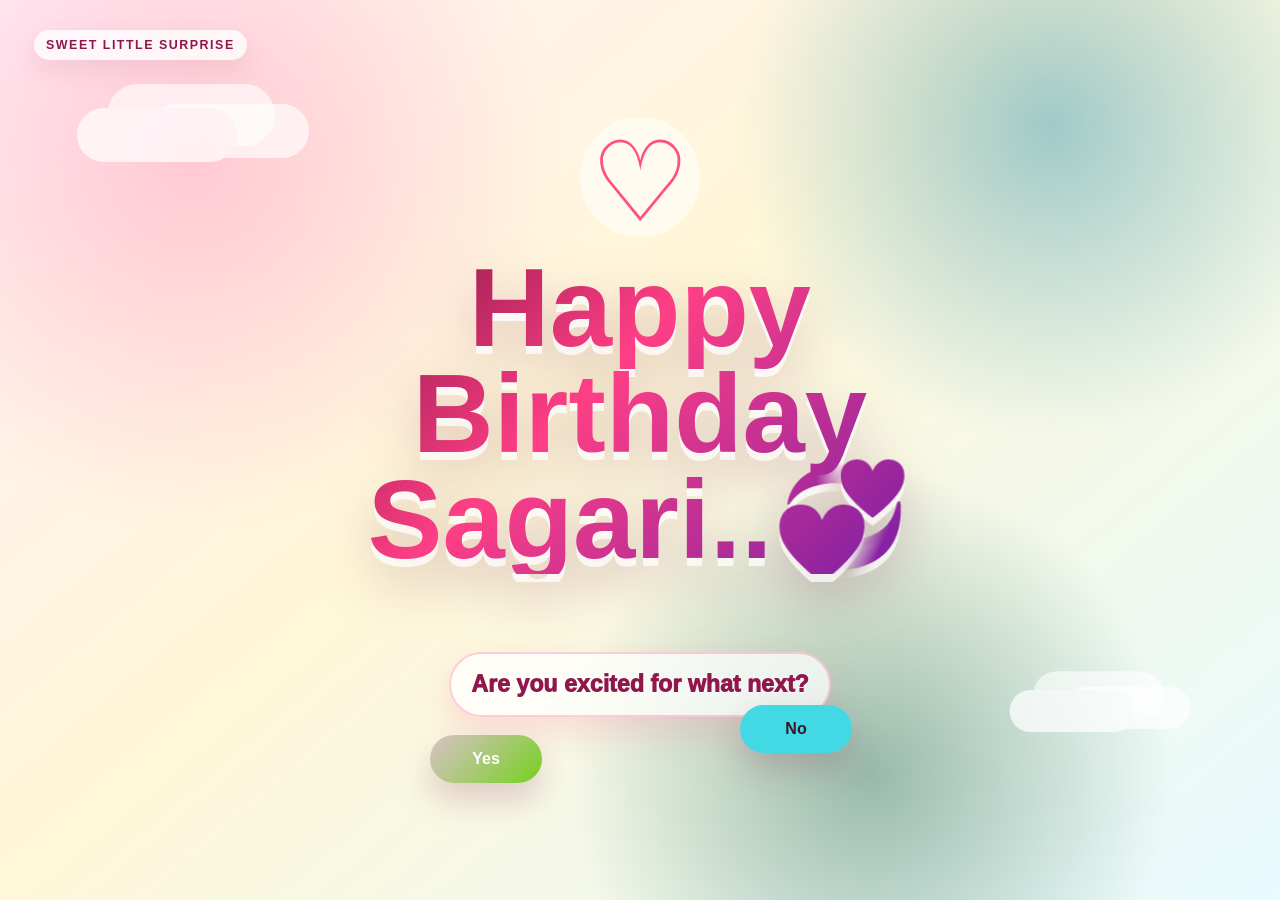
==== index.html @ 29963fd2 "Add files via upload" ====
<!doctype html>
<html lang="en">
  <head>
    <meta charset="utf-8">
    <meta name="viewport" content="width=device-width, initial-scale=1">
    <meta name="theme-color" content="#fff1f7">
    <title>Happy Birthday Sagari</title>
    <link rel="stylesheet" href="styles.css">
  </head>
  <body>
    <canvas id="partyCanvas" class="party-canvas" aria-hidden="true"></canvas>

    <audio
      id="musicSource"
      class="music-source"
      preload="auto"
      loop
      aria-hidden="true"
    >
      <source src="assets/vachindamma.mp3" type="audio/mpeg">
      <source src="assets/birthday-reference.mp4" type="audio/mp4">
    </audio>

    <div class="cinema-vignette" aria-hidden="true"></div>
     

    <main class="book" aria-label="Birthday surprise for Sagari">
      <section class="page page-one is-active" data-page="0">
        <div class="cute-cloud cloud-one"></div>
        <div class="cute-cloud cloud-two"></div>
        <div class="hero-heart" aria-hidden="true">♡</div>
        <p class="eyebrow">sweet little surprise</p>
        <h1>Happy Birthday Sagari..💞</h1>
        <p class="lead excited-line">Are you excited for what next?</p>
        <div class="choice-row">
          <button id="yesButton" class="primary-button" type="button">Yes</button>
          <button id="noButton" class="runaway-button" type="button">No</button>
        </div>
      </section>

      <section class="page page-balloons" data-page="1">
        <p class="eyebrow">page 2</p>
        <h2>Pop all balloons</h2>
        <p class="lead">Each balloon has a birthday wish inside.</p>
        <div id="balloonBoard" class="balloon-board" aria-label="Pop all balloons"></div>
        <p id="balloonProgress" class="progress-text">0 / 6 wishes opened</p>
      </section>

      <section class="page page-candle" data-page="2">
        <p class="eyebrow">page 3</p>
        <h2>Blow the candle</h2>
        <p class="lead"></p>
        <div class="cake" aria-label="Birthday cake with candle">
          <div class="candle">
            <span id="flame" class="flame"></span>
          </div>
          <div class="cake-layer cake-top"></div>
          <div class="cake-layer cake-middle"></div>
          <div class="cake-layer cake-bottom"></div>
          <div class="plate"></div>
        </div>
        <div class="meter" aria-hidden="true"><span id="blowMeter"></span></div>
        <p id="candleStatus" class="status-text">Tap start, then blow softly near the mic.</p>
        <button id="micButton" class="primary-button" type="button">Start Mic</button>
      </section>

      <section class="page page-bouquet" data-page="3">
        <p class="eyebrow">page 4</p>
        <h2>Your rose bouquet</h2>
        <div class="bouquet-wrap" aria-label="Rose bouquet">
          <div class="roses">
            <span><i></i><b></b></span><span><i></i><b></b></span><span><i></i><b></b></span><span><i></i><b></b></span><span><i></i><b></b></span><span><i></i><b></b></span><span><i></i><b></b></span>
          </div>
          <div class="leaves" aria-hidden="true">
            <span></span><span></span><span></span><span></span>
          </div>
          <div class="stems"></div>
          <div class="bouquet-paper"></div>
          <div class="ribbon"></div>
          <div class="name-plate">HAPPY BIRTH DAY Sagari 💞</div>
        </div>
        <button class="primary-button next-button" type="button">Next</button>
      </section>

      <section class="page page-envelope" data-page="4">
        <p class="eyebrow">page 5</p>
        <h2>A message from Didi and Jiju</h2>
        <div id="envelope" class="envelope" role="button" tabindex="0" aria-label="Tap the envelope">
          <div class="envelope-flap"></div>
          <div class="envelope-front"></div>
        </div>
        <p class="tap-note">Tap the envelope</p>
      </section>

      <section class="page page-letter" data-page="5">
        <p class="eyebrow">page 6</p>
        <div class="message-paper">
          <h2 id="letterTitle" data-text="Dear Sagari 💞"></h2>
          <p data-type-text>
            You are very special to us 🪄. May your birthday bring a heart full of smiles,
            sweet surprises, and blessings that stay with you all year 🎁.
          </p>
          <p data-type-text>
            May you keep shining, keep laughing, and receive every beautiful thing
            your heart is wishing for.
          </p>
          <p class="signature" data-type-text data-text="With love,
Didi and Jiju">With love 💞, Didi and Jiju</p>
        </div>
        <button class="primary-button next-button" type="button">Next</button>
      </section>

      <section class="page page-stars" data-page="6">
        <p class="eyebrow">page 7</p>
        <h2>Stars for Sagari </h2>
        <p class="lead">Every star carries one blessing for your new year 😃.</p>
        <div class="star-field" aria-hidden="true">
          <span></span><span></span><span></span><span></span><span></span>
        </div>
        <button class="primary-button next-button" type="button">Next</button>
      </section>

      <section class="page page-final" data-page="7">
        <p class="eyebrow">page 8</p>
        <h2>One last surprise</h2>
        <div class="gift-box" aria-hidden="true">
          <div class="gift-lid"></div>
          <div class="gift-body"></div>
        </div>
        <button class="primary-button next-button" type="button">Open</button>
      </section>

      <section class="page page-nine" data-page="8">
        <p class="eyebrow">page 9</p>
        <h2>Happy Birthday Sagari</h2>
        <p class="final-message">
          May your life be filled with love, laughter, good health, success, and all the happiness you deserve.
        </p>
        <button id="restartButton" class="primary-button" type="button">Replay</button>
      </section>
    </main>

    <button id="soundToggle" class="sound-toggle" type="button" aria-label="Toggle music">Music</button>

    <script src="script.js"></script>
  </body>
</html>
---- styles.css ----
:root {
  color-scheme: light;
  --text: #4b1435;
  --deep: #38142c;
  --title: #2c0c25;
  --pink: #ff78a8;
  --rose: #ff4f86;
  --cream: #fff8dc;
  --mint: #91f1d4;
  --sky: #9ee7ff;
  --gold: #ffd166;
  --card: rgba(255, 255, 255, 0.68);
  font-family: "Segoe UI", Arial, Helvetica, sans-serif;
  background: #fff1f7;
}

* {
  box-sizing: border-box;
}

html,
body {
  min-height: 100%;
  margin: 0;
}

body {
  min-height: 100vh;
  overflow: hidden;
  color: var(--text);
  background:
    radial-gradient(circle at 15% 18%, rgba(255, 120, 168, 0.34), transparent 28%),
    radial-gradient(circle at 82% 14%, rgba(12, 127, 165, 0.38), transparent 24%),
    radial-gradient(circle at 68% 86%, rgba(6, 83, 60, 0.38), transparent 26%),
    linear-gradient(140deg, #fff1f7 0%, #fff7d8 44%, #e8fbff 100%);
}

body.is-cinematic {
  background:
    radial-gradient(circle at 50% 20%, rgba(255, 255, 255, 0.72), transparent 12%),
    radial-gradient(circle at 18% 18%, rgba(255, 73, 128, 0.44), transparent 30%),
    radial-gradient(circle at 82% 16%, rgba(29, 2, 80, 0.42), transparent 28%),
    radial-gradient(circle at 50% 92%, rgba(255, 209, 102, 0.36), transparent 30%),
    linear-gradient(145deg, #150714 0%, #451c47 48%, #081a36 100%);
}

body.is-cinematic h1,
body.is-cinematic h2 {
  filter: drop-shadow(0 6px 0 rgba(255, 255, 255, 0.72)) drop-shadow(0 0 26px rgba(255, 154, 194, 0.46));
}

body.is-cinematic .lead,
body.is-cinematic .final-message {
  color: #fff8fc;
  text-shadow: 0 2px 10px rgba(47, 8, 37, 0.72);
}

button {
  font: inherit;
}

.party-canvas {
  position: fixed;
  inset: 0;
  z-index: 2;
  width: 100%;
  height: 100%;
  pointer-events: none;
}

.cinema-vignette {
  position: fixed;
  inset: 0;
  z-index: 1;
  pointer-events: none;
  background:
    linear-gradient(180deg, rgba(0, 0, 0, 0.34), transparent 18%, transparent 78%, rgba(0, 0, 0, 0.36)),
    radial-gradient(circle at 50% 42%, transparent 0 44%, rgba(28, 4, 22, 0.22) 74%, rgba(0, 0, 0, 0.46) 100%);
  opacity: 0;
  transition: opacity 700ms ease;
}

body.is-cinematic .cinema-vignette {
  opacity: 1;
}

.music-source {
  position: fixed;
  width: 1px;
  height: 1px;
  opacity: 0;
  pointer-events: none;
}

.book {
  position: relative;
  z-index: 3;
  min-height: 100vh;
}

.page {
  position: fixed;
  inset: 0;
  display: grid;
  place-items: center;
  align-content: center;
  gap: 18px;
  padding: clamp(20px, 4vw, 54px);
  text-align: center;
  opacity: 0;
  visibility: hidden;
  transform: translateY(24px) scale(0.96);
  transition: opacity 720ms ease, transform 720ms ease, visibility 720ms ease, filter 720ms ease;
  filter: blur(8px);
}

.page.is-active {
  opacity: 1;
  visibility: visible;
  transform: translateY(0) scale(1);
  filter: blur(0);
}

body.is-cinematic .page.is-active h1,
body.is-cinematic .page.is-active h2 {
  animation: titleReveal 850ms ease both;
}

.eyebrow {
  position: absolute;
  top: clamp(16px, 3vw, 30px);
  left: clamp(16px, 3vw, 34px);
  margin: 0;
  padding: 8px 12px;
  border-radius: 999px;
  color: #8f174b;
  background: rgba(255, 255, 255, 0.78);
  font-size: 0.78rem;
  font-weight: 900;
  letter-spacing: 0.12em;
  text-transform: uppercase;
  box-shadow: 0 10px 24px rgba(126, 45, 81, 0.1);
}

body.is-cinematic .eyebrow {
  color: #fff7da;
  background: rgba(69, 16, 54, 0.7);
  box-shadow: 0 12px 28px rgba(0, 0, 0, 0.24);
}

h1,
h2,
h3,
p {
  margin-top: 0;
}

h1,
h2 {
  margin-bottom: 0;
  color: var(--title);
  letter-spacing: 0;
  line-height: 0.95;
}

h1 {
  max-width: 20ch;
  font-size: clamp(3rem, 11vw, 7rem);
  background: linear-gradient(135deg, #7a123f 0%, #ff3f85 42%, #6f1ca8 100%);
  background-clip: text;
  color: transparent;
  -webkit-background-clip: text;
  -webkit-text-fill-color: transparent;
  filter: drop-shadow(0 8px 0 rgba(255, 255, 255, 0.74)) drop-shadow(0 18px 26px rgba(126, 45, 81, 0.26));
}

.page-one h1 {
  margin-bottom: 60px;
  max-width: 10ch;
}

h2 {
  max-width: 20ch;
  font-size: clamp(2.8rem, 9vw, 6.4rem);
  text-shadow: 0 5px 0 rgba(255, 255, 255, 0.65), 0 18px 30px rgba(126, 45, 81, 0.18);
}

.lead {
  max-width: 620px;
  margin-bottom: 0;
  color: #5b173f;
  font-size: clamp(1.05rem, 2.4vw, 1.45rem);
  font-weight: 750;
  line-height: 1.45;
  text-shadow: 0 1px 0 rgba(255, 255, 255, 0.7);
}

.excited-line {
  display: inline-block;
  padding: 14px 20px;
  border: 2px solid rgba(255, 79, 134, 0.28);
  border-radius: 999px;
  color: #8f174b;
  background: rgba(255, 255, 255, 0.72);
  box-shadow: 0 14px 34px rgba(255, 79, 134, 0.18);
  font-weight: 1000;
}

.primary-button,
.runaway-button,
.sound-toggle {
  min-height: 48px;
  border: 0;
  border-radius: 999px;
  font-weight: 900;
  cursor: pointer;
  box-shadow: 0 16px 32px rgba(126, 45, 81, 0.22);
}

.primary-button {
  min-width: 112px;
  padding: 0 28px;
  color: #ffffff;
  background: linear-gradient(135deg, #dac1c9, #75d11e);
}

.choice-row {
  position: relative;
  display: flex;
  justify-content: flex-start;
  gap: 18px;
  width: min(100%, 420px);
  min-height: 48px;
}

.runaway-button {
  position: fixed;
  z-index: 6;
  left: calc(50% + 100px);
  top: calc(50% + 255px);
  min-width: 112px;
  padding: 0 26px;
  color: var(--deep);
  background: #42d9e4;
}

.hero-heart {
  width: 120px;
  height: 120px;
  display: grid;
  place-items: center;
  color: #ff4f86;
  font-size: 7rem;
  border-radius: 50%;
  background: rgba(255, 255, 255, 0.54);
  animation: pulse 1.7s ease-in-out infinite;
}

.cute-cloud {
  position: fixed;
  width: 160px;
  height: 54px;
  border-radius: 999px;
  background: rgba(255, 255, 255, 0.72);
  box-shadow: 34px -20px 0 4px rgba(255, 255, 255, 0.62), 72px -4px 0 rgba(255, 255, 255, 0.66);
}

.cloud-one {
  left: 6vw;
  top: 12vh;
}

.cloud-two {
  right: 10vw;
  bottom: 18vh;
  transform: scale(0.78);
}

.balloon-board {
  display: grid;
  grid-template-columns: repeat(3, minmax(92px, 132px));
  gap: 22px;
  justify-content: center;
  width: min(100%, 520px);
}

.wish-balloon {
  position: relative;
  min-height: 168px;
  border: 0;
  background: transparent;
  cursor: pointer;
}

.wish-balloon::before {
  content: "";
  position: absolute;
  left: 50%;
  top: 4px;
  width: 88px;
  height: 110px;
  border-radius: 50% 50% 46% 46%;
  background: var(--balloon-color);
  box-shadow: inset -16px -18px 0 rgba(0, 0, 0, 0.08), 0 16px 28px rgba(126, 45, 81, 0.16);
  transform: translateX(-50%);
}

.wish-balloon::after {
  content: "";
  position: absolute;
  left: 50%;
  top: 110px;
  width: 1px;
  height: 56px;
  background: rgba(91, 36, 64, 0.35);
}

.wish-balloon span {
  position: absolute;
  inset: 28px 12px auto;
  z-index: 1;
  color: #ffffff;
  font-size: 0.82rem;
  font-weight: 900;
  line-height: 1.2;
  opacity: 0;
}

.wish-balloon.is-popped::before,
.wish-balloon.is-popped::after {
  opacity: 0;
  transform: translateX(-50%) scale(1.3);
  transition: opacity 220ms ease, transform 220ms ease;
}

.wish-balloon.is-popped span {
  inset: 20px 4px auto;
  padding: 10px;
  border-radius: 8px;
  color: #4b1435;
  background: rgba(255, 255, 255, 0.84);
  opacity: 1;
  box-shadow: 0 12px 22px rgba(126, 45, 81, 0.14);
}

.progress-text,
.status-text,
.tap-note {
  margin: 0;
  padding: 10px 14px;
  border-radius: 999px;
  color: #4b1435;
  background: rgba(255, 255, 255, 0.68);
  font-weight: 800;
  box-shadow: 0 10px 24px rgba(126, 45, 81, 0.12);
}

.cake {
  margin-top: 50px;
  display: grid;
  justify-items: center;
  filter: drop-shadow(0 24px 28px rgba(126, 45, 81, 0.22));
}

.candle {
  width: 22px;
  height: 78px;
  border-radius: 12px 12px 5px 5px;
  background: repeating-linear-gradient(135deg, #ffffff 0 10px, #ff7bad 10px 20px);
}

.flame {
  display: block;
  width: 32px;
  height: 44px;
  margin: -40px 0 0 -5px;
  border-radius: 52% 48% 48% 52%;
  background: radial-gradient(circle at 50% 68%, #fff7a3 0 22%, #ffb02e 45%, #ff4f5f 72%);
  transform-origin: 50% 100%;
  animation: flame 620ms ease-in-out infinite alternate;
}

.flame.is-out {
  opacity: 0;
  transform: scale(0.1);
  transition: opacity 400ms ease, transform 400ms ease;
}

.cake-layer {
  position: relative;
  height: 72px;
  border-radius: 24px;
}

.cake-top {
  width: min(54vw, 260px);
  margin-top: -4px;
  background: linear-gradient(#fff3c1 0 38%, #ff82b0 39%);
}

.cake-middle {
  width: min(62vw, 330px);
  margin-top: -8px;
  background: linear-gradient(#9ff2df 0 38%, #73c7ff 39%);
}

.cake-bottom {
  width: min(72vw, 410px);
  margin-top: -8px;
  background: linear-gradient(#ffd166 0 38%, #ff9472 39%);
}

.plate {
  width: min(80vw, 470px);
  height: 26px;
  margin-top: -3px;
  border-radius: 50%;
  background: rgba(255, 255, 255, 0.8);
}

.meter {
  width: min(82vw, 420px);
  height: 14px;
  overflow: hidden;
  border-radius: 999px;
  background: rgba(255, 255, 255, 0.64);
}

.meter span {
  display: block;
  width: 0%;
  height: 100%;
  border-radius: inherit;
  background: linear-gradient(90deg, #91f1d4, #ff78a8);
  transition: width 120ms ease;
}

.bouquet-wrap {
  position: relative;
  display: grid;
  justify-items: center;
  width: min(92vw, 500px);
  min-height: 500px;
}

.roses {
  position: relative;
  z-index: 4;
  width: 360px;
  height: 220px;
}

.roses span {
  position: absolute;
  width: 94px;
  height: 94px;
  overflow: hidden;
  border-radius: 50%;
  background:
    radial-gradient(circle at 48% 46%, #ffe0e7 0 7%, #bb174b 8% 15%, transparent 16%),
    conic-gradient(from 8deg, #6f0b2d 0 8%, #c71f55 8% 17%, #ff99b5 17% 24%, #94103a 24% 35%, #f75f8e 35% 46%, #ffe1e8 46% 52%, #a11142 52% 64%, #e23c73 64% 77%, #7c0d34 77% 88%, #ff7da4 88% 100%);
  box-shadow:
    inset -18px -20px 22px rgba(70, 5, 28, 0.34),
    inset 12px 9px 14px rgba(255, 255, 255, 0.32),
    0 18px 30px rgba(126, 45, 81, 0.22);
}

.roses span::before,
.roses span::after,
.roses span i,
.roses span b {
  content: "";
  position: absolute;
  display: block;
  font-style: normal;
  pointer-events: none;
  border-radius: 50%;
}

.roses span::before {
  inset: 9px 18px 24px 14px;
  border-radius: 62% 38% 62% 38%;
  background: linear-gradient(135deg, #ffb3c6, #b61248 58%, #6d092d);
  transform: rotate(-28deg);
  box-shadow: inset 7px 6px 10px rgba(255, 255, 255, 0.3);
}

.roses span::after {
  inset: 20px 10px 11px 24px;
  border-radius: 38% 62% 38% 62%;
  background: linear-gradient(135deg, #7b0a31, #e63a70 55%, #ffd3df);
  transform: rotate(22deg);
  box-shadow: inset -8px -8px 12px rgba(72, 5, 28, 0.26);
}

.roses span i {
  inset: 25px;
  background: radial-gradient(circle, #ffe1e8 0 15%, #db245e 16% 48%, #7b0a31 49%);
  transform: rotate(18deg);
}

.roses span b {
  inset: 34px 31px 30px 35px;
  background: #a91142;
  box-shadow: 0 0 0 7px rgba(255, 184, 202, 0.35);
}

/* Real-rose shape variations keep the bouquet from looking copy-pasted. */
.roses span:nth-child(2),
.roses span:nth-child(5) {
  transform: rotate(-13deg) scale(1.06);
}

.roses span:nth-child(3),
.roses span:nth-child(7) {
  transform: rotate(12deg) scale(0.96);
}

.roses span:nth-child(4) {
  transform: rotate(6deg) scale(1.12);
}

.roses span:nth-child(6) {
  transform: rotate(-8deg) scale(0.98);
}

.roses span:nth-child(1) { left: 26px; top: 80px; }
.roses span:nth-child(2) { left: 84px; top: 28px; }
.roses span:nth-child(3) { left: 148px; top: 76px; }
.roses span:nth-child(4) { left: 212px; top: 24px; }
.roses span:nth-child(5) { left: 258px; top: 92px; }
.roses span:nth-child(6) { left: 104px; top: 126px; }
.roses span:nth-child(7) { left: 206px; top: 140px; }

.leaves {
  position: relative;
  z-index: 3;
  width: 360px;
  height: 70px;
  margin-top: -72px;
}

.leaves span {
  position: absolute;
  width: 94px;
  height: 42px;
  border-radius: 100% 0 100% 0;
  background: linear-gradient(135deg, #55b96e, #1f7a49);
  box-shadow: inset 8px 6px 12px rgba(255, 255, 255, 0.2);
}

.leaves span:nth-child(1) { left: 34px; top: 12px; transform: rotate(-28deg); }
.leaves span:nth-child(2) { left: 104px; top: 24px; transform: rotate(18deg); }
.leaves span:nth-child(3) { right: 78px; top: 8px; transform: rotate(42deg); }
.leaves span:nth-child(4) { right: 22px; top: 26px; transform: rotate(-18deg); }

.stems {
  position: relative;
  z-index: 2;
  width: 230px;
  height: 190px;
  margin-top: -48px;
  clip-path: polygon(10% 0, 90% 0, 58% 100%, 42% 100%);
  background: repeating-linear-gradient(92deg, #2f9d57 0 10px, #1f7a49 10px 16px, #73c282 16px 20px);
}

.bouquet-paper {
  position: relative;
  z-index: 3;
  width: 330px;
  height: 240px;
  margin-top: -180px;
  clip-path: polygon(6% 10%, 50% 46%, 94% 10%, 70% 100%, 30% 100%);
  background:
    linear-gradient(135deg, rgba(255, 255, 255, 0.62), rgba(255, 210, 226, 0.92)),
    repeating-linear-gradient(45deg, transparent 0 18px, rgba(255, 255, 255, 0.42) 18px 28px);
  border: 1px solid rgba(255, 255, 255, 0.7);
  filter: drop-shadow(0 18px 26px rgba(126, 45, 81, 0.18));
}

.ribbon {
  position: relative;
  z-index: 5;
  width: 130px;
  height: 44px;
  margin-top: -92px;
  border-radius: 999px;
  background: #bf386d;
  box-shadow: 0 12px 20px rgba(126, 45, 81, 0.2);
}

.ribbon::before,
.ribbon::after {
  content: "";
  position: absolute;
  top: 7px;
  width: 50px;
  height: 32px;
  background: #ff78a8;
  clip-path: polygon(0 0, 100% 50%, 0 100%);
}

.ribbon::before {
  left: -38px;
  transform: rotate(180deg);
}

.ribbon::after {
  right: -38px;
}

.name-plate {
  position: relative;
  z-index: 6;
  min-width: min(92vw, 420px);
  margin-top: 18px;
  padding: 16px 20px;
  border-radius: 8px;
  color: #fffdf7;
  background: linear-gradient(135deg, #93184c, #ff4f86 46%, #ff9c62);
  font-size: clamp(1rem, 3vw, 1.4rem);
  font-weight: 1000;
  text-shadow: 0 2px 8px rgba(72, 5, 31, 0.4);
  box-shadow: 0 18px 34px rgba(126, 45, 81, 0.28);
}

.envelope {
  position: relative;
  width: min(88vw, 440px);
  height: 300px;
  cursor: pointer;
  perspective: 900px;
}

.envelope-front,
.envelope-flap {
  position: absolute;
  inset: auto 0 0;
  height: 190px;
  border-radius: 12px;
  background: #ff8bb6;
  box-shadow: 0 24px 48px rgba(126, 45, 81, 0.22);
}

.envelope-flap {
  z-index: 3;
  top: 108px;
  height: 150px;
  clip-path: polygon(0 0, 50% 78%, 100% 0);
  transform-origin: 50% 0;
  transition: transform 600ms ease;
}

.envelope-front {
  z-index: 4;
  clip-path: polygon(0 0, 50% 52%, 100% 0, 100% 100%, 0 100%);
}

.envelope.is-open .envelope-flap {
  transform: rotateX(168deg);
}

.message-paper {
  width: min(92vw, 720px);
  padding: clamp(28px, 5vw, 54px);
  border-radius: 8px;
  color: #3b102c;
  background:
    linear-gradient(rgba(255, 253, 242, 0.94), rgba(255, 253, 242, 0.94)),
    repeating-linear-gradient(0deg, transparent 0 35px, rgba(191, 56, 109, 0.12) 36px 37px);
  box-shadow: 0 28px 70px rgba(126, 45, 81, 0.22);
  text-align: left;
}

.message-paper h2 {
  max-width: none;
  margin-bottom: 20px;
  font-size: clamp(2.6rem, 8vw, 5.2rem);
  text-align: center;
  color: #7a123f;
  text-shadow: 0 4px 0 rgba(255, 211, 223, 0.65);
}

.message-paper p {
  margin-bottom: 14px;
  font-size: clamp(1rem, 2.2vw, 1.25rem);
  line-height: 1.65;
  color: #4b1435;
  font-weight: 650;
  white-space: pre-line;
}

.message-paper h2::after,
.message-paper p.is-typing::after {
  content: "|";
  display: inline-block;
  margin-left: 3px;
  color: #bf386d;
  animation: caret 720ms steps(1) infinite;
}

.signature {
  color: #a11853;
  font-weight: 900;
  text-align: right;
}

.star-field {
  position: relative;
  width: min(90vw, 520px);
  height: 250px;
}

.star-field span {
  position: absolute;
  width: 58px;
  height: 58px;
  background: var(--gold);
  clip-path: polygon(50% 0, 62% 35%, 98% 35%, 69% 57%, 80% 94%, 50% 72%, 20% 94%, 31% 57%, 2% 35%, 38% 35%);
  animation: twinkle 1.8s ease-in-out infinite;
}

.star-field span:nth-child(1) { left: 6%; top: 42%; }
.star-field span:nth-child(2) { left: 24%; top: 12%; animation-delay: 0.2s; }
.star-field span:nth-child(3) { left: 48%; top: 54%; animation-delay: 0.4s; }
.star-field span:nth-child(4) { left: 68%; top: 18%; animation-delay: 0.6s; }
.star-field span:nth-child(5) { left: 84%; top: 58%; animation-delay: 0.8s; }

.gift-box {
  position: relative;
  width: 240px;
  height: 230px;
}

.gift-lid {
  position: absolute;
  left: 22px;
  top: 22px;
  width: 196px;
  height: 58px;
  border-radius: 8px;
  background: linear-gradient(90deg, #ff4f86 0 42%, #fff7d8 43% 57%, #ff4f86 58%);
  animation: lid 1.6s ease-in-out infinite;
}

.gift-body {
  position: absolute;
  left: 38px;
  top: 78px;
  width: 164px;
  height: 148px;
  border-radius: 8px;
  background: linear-gradient(90deg, #73c7ff 0 42%, #fff7d8 43% 57%, #73c7ff 58%);
}

.final-message {
  margin-top: 50px;
  max-width: 720px;
  padding: clamp(18px, 3vw, 28px);
  border-radius: 12px;
  color: #4b1435;
  background: rgba(255, 255, 255, 0.68);
  font-size: clamp(1.2rem, 2.8vw, 1.7rem);
  font-weight: 750;
  line-height: 1.5;
  box-shadow: 0 18px 42px rgba(126, 45, 81, 0.16);
}

.sound-toggle {
  position: fixed;
  right: 18px;
  bottom: 18px;
  z-index: 8;
  min-width: 86px;
  padding: 0 18px;
  color: #ffffff;
  background: var(--deep);
  opacity: 0;
  transform: translateY(12px);
  transition: opacity 300ms ease, transform 300ms ease;
}

.sound-toggle.is-visible {
  opacity: 1;
  transform: translateY(0);
}

.sound-toggle.is-muted {
  color: var(--deep);
  background: #ffffff;
}

@keyframes pulse {
  50% {
    transform: scale(1.08);
  }
}

@keyframes flame {
  from {
    transform: rotate(-5deg) scaleY(0.94);
  }

  to {
    transform: rotate(6deg) scaleY(1.08);
  }
}

@keyframes twinkle {
  50% {
    transform: scale(1.22) rotate(10deg);
    filter: drop-shadow(0 0 20px rgba(255, 209, 102, 0.8));
  }
}

@keyframes lid {
  50% {
    transform: translateY(-16px) rotate(-4deg);
  }
}

@keyframes titleReveal {
  from {
    opacity: 0;
    transform: translateY(18px) scale(0.96);
    text-shadow: 0 0 30px rgba(255, 255, 255, 0.7);
  }

  to {
    opacity: 1;
    transform: translateY(0) scale(1);
  }
}

@keyframes caret {
  50% {
    opacity: 0;
  }
}

@media (max-width: 720px) {
  body {
    overflow: hidden;
  }

  .page {
    padding: 20px 16px 80px;
  }

  .choice-row {
    width: 100%;
  }

  .runaway-button {
    left: calc(50% + 16px);
    top: calc(50% + 172px);
  }

  .balloon-board {
    grid-template-columns: repeat(2, minmax(102px, 132px));
    gap: 12px;
  }

  .wish-balloon {
    min-height: 142px;
  }

  .envelope {
    height: 330px;
  }

  .roses {
    width: 320px;
    transform: scale(0.88);
  }

  .bouquet-wrap {
    min-height: 460px;
  }
}
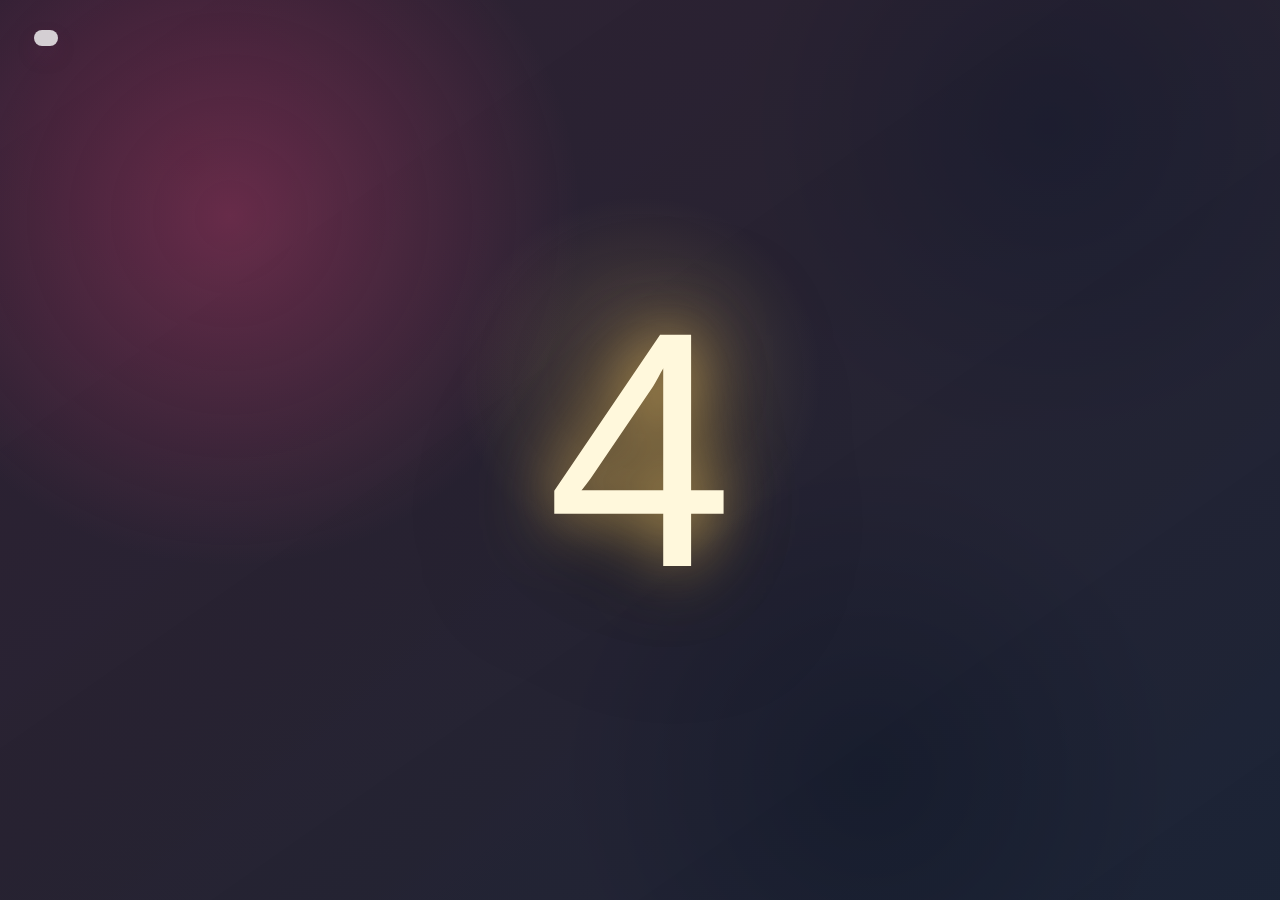
==== commit c7ad7e07: "Add files via upload" ====
--- a/index.html
+++ b/index.html
@@ -17,20 +17,44 @@
       loop
       aria-hidden="true"
     >
-      <source src="assets/vachindamma.mp3" type="audio/mpeg">
+      <source src="vachindamma.mp3" type="audio/mpeg">
       <source src="assets/birthday-reference.mp4" type="audio/mp4">
     </audio>
+
+    <audio
+      id="fireworkAudio"
+      class="music-source"
+      src="fireworks.mpeg"
+      preload="auto"
+      aria-hidden="true"
+    ></audio>
+
+    <audio
+      id="countBeepAudio"
+      class="music-source"
+      src="count-beep.wav"
+      preload="auto"
+      aria-hidden="true"
+    ></audio>
 
     <div class="cinema-vignette" aria-hidden="true"></div>
      
 
     <main class="book" aria-label="Birthday surprise for Sagari">
-      <section class="page page-one is-active" data-page="0">
+      <section class="page page-countdown is-active" data-page="0">
+        <p class="eyebrow"></p>
+        <div class="countdown-shell" aria-live="polite">
+          <button id="countdownStart" class="countdown-start" type="button" aria-label="Start countdown">
+            <span id="countdownNumber" class="countdown-number">4</span>
+          </button>
+        </div>
+      </section>
+
+      <section class="page page-one" data-page="1">
         <div class="cute-cloud cloud-one"></div>
         <div class="cute-cloud cloud-two"></div>
-        <div class="hero-heart" aria-hidden="true">♡</div>
-        <p class="eyebrow">sweet little surprise</p>
-        <h1>Happy Birthday Sagari..💞</h1>
+        <div class="hero-heart" aria-hidden="true">🥰</div>
+        <p class="eyebrow"></p>
         <p class="lead excited-line">Are you excited for what next?</p>
         <div class="choice-row">
           <button id="yesButton" class="primary-button" type="button">Yes</button>
@@ -38,16 +62,16 @@
         </div>
       </section>
 
-      <section class="page page-balloons" data-page="1">
-        <p class="eyebrow">page 2</p>
-        <h2>Pop all balloons</h2>
-        <p class="lead">Each balloon has a birthday wish inside.</p>
+      <section class="page page-balloons" data-page="2">
+        <p class="eyebrow"></p>
+        <h2>Pop all EggsS</h2>
+        <p class="lead">Each Egg has a birthday wish inside.</p>
         <div id="balloonBoard" class="balloon-board" aria-label="Pop all balloons"></div>
         <p id="balloonProgress" class="progress-text">0 / 6 wishes opened</p>
       </section>
 
-      <section class="page page-candle" data-page="2">
-        <p class="eyebrow">page 3</p>
+      <section class="page page-candle" data-page="3">
+        <p class="eyebrow"></p>
         <h2>Blow the candle</h2>
         <p class="lead"></p>
         <div class="cake" aria-label="Birthday cake with candle">
@@ -64,8 +88,8 @@
         <button id="micButton" class="primary-button" type="button">Start Mic</button>
       </section>
 
-      <section class="page page-bouquet" data-page="3">
-        <p class="eyebrow">page 4</p>
+      <section class="page page-bouquet" data-page="4">
+        <p class="eyebrow"></p>
         <h2>Your rose bouquet</h2>
         <div class="bouquet-wrap" aria-label="Rose bouquet">
           <div class="roses">
@@ -82,9 +106,9 @@
         <button class="primary-button next-button" type="button">Next</button>
       </section>
 
-      <section class="page page-envelope" data-page="4">
-        <p class="eyebrow">page 5</p>
-        <h2>A message from Didi and Jiju</h2>
+      <section class="page page-envelope" data-page="5">
+        <p class="eyebrow"></p>
+        <h2>A message from Didi and Jiju 💞</h2>
         <div id="envelope" class="envelope" role="button" tabindex="0" aria-label="Tap the envelope">
           <div class="envelope-flap"></div>
           <div class="envelope-front"></div>
@@ -92,36 +116,43 @@
         <p class="tap-note">Tap the envelope</p>
       </section>
 
-      <section class="page page-letter" data-page="5">
-        <p class="eyebrow">page 6</p>
-        <div class="message-paper">
+      <section class="page page-letter" data-page="6">
+        <p class="eyebrow"></p>
+        <div class="message-paper floral-letter">
+          <div class="flower-corner corner-top" aria-hidden="true">
+            <span></span><span></span><span></span>
+          </div>
+          <div class="flower-corner corner-bottom" aria-hidden="true">
+            <span></span><span></span><span></span>
+          </div>
+          <div class="letter-content">
           <h2 id="letterTitle" data-text="Dear Sagari 💞"></h2>
           <p data-type-text>
-            You are very special to us 🪄. May your birthday bring a heart full of smiles,
-            sweet surprises, and blessings that stay with you all year 🎁.
+            You are very special to us 🪄 May your birthday bring a heart full of smiles,
+            sweet surprises, and blessings that stay with you all year🎁.
           </p>
           <p data-type-text>
-            May you keep shining, keep laughing, and receive every beautiful thing
-            your heart is wishing for.
+            May you keep shining, keep laughing, and receive every beautiful thing your heart is wishing for.
           </p>
           <p class="signature" data-type-text data-text="With love,
-Didi and Jiju">With love 💞, Didi and Jiju</p>
+Didi and Jiju 💝">With love 💝, Didi and Jiju</p>
+          </div>
         </div>
         <button class="primary-button next-button" type="button">Next</button>
       </section>
 
-      <section class="page page-stars" data-page="6">
-        <p class="eyebrow">page 7</p>
+      <section class="page page-stars" data-page="7">
+        <p class="eyebrow"></p>
         <h2>Stars for Sagari </h2>
-        <p class="lead">Every star carries one blessing for your new year 😃.</p>
+        <p class="lead">Every star carries one blessing for your new year 💝</p>
         <div class="star-field" aria-hidden="true">
           <span></span><span></span><span></span><span></span><span></span>
         </div>
         <button class="primary-button next-button" type="button">Next</button>
       </section>
 
-      <section class="page page-final" data-page="7">
-        <p class="eyebrow">page 8</p>
+      <section class="page page-final" data-page="8">
+        <p class="eyebrow"></p>
         <h2>One last surprise</h2>
         <div class="gift-box" aria-hidden="true">
           <div class="gift-lid"></div>
@@ -130,13 +161,12 @@
         <button class="primary-button next-button" type="button">Open</button>
       </section>
 
-      <section class="page page-nine" data-page="8">
-        <p class="eyebrow">page 9</p>
-        <h2>Happy Birthday Sagari</h2>
+      <section class="page page-nine" data-page="9">
+        <p class="eyebrow"></p>
+        <h2>Happy Birthday Sagari 💞</h2>
         <p class="final-message">
-          May your life be filled with love, laughter, good health, success, and all the happiness you deserve.
+          May your life be filled with love, laughter, good health, success, and all the happiness you deserve 💝.
         </p>
-        <button id="restartButton" class="primary-button" type="button">Replay</button>
       </section>
     </main>
 
--- a/styles.css
+++ b/styles.css
@@ -107,6 +107,8 @@
   gap: 18px;
   padding: clamp(20px, 4vw, 54px);
   text-align: center;
+  overflow-y: auto;
+  min-height: 100dvh;
   opacity: 0;
   visibility: hidden;
   transform: translateY(24px) scale(0.96);
@@ -119,6 +121,51 @@
   visibility: visible;
   transform: translateY(0) scale(1);
   filter: blur(0);
+}
+
+.page-countdown {
+  color: #fff8fc;
+  background:
+    radial-gradient(circle at 50% 42%, rgba(255, 209, 102, 0.18), transparent 22%),
+    radial-gradient(circle at 18% 24%, rgba(255, 79, 134, 0.28), transparent 28%),
+    linear-gradient(145deg, rgba(19, 4, 25, 0.88), rgba(5, 12, 32, 0.9));
+  cursor: pointer;
+}
+
+.countdown-shell {
+  display: grid;
+  place-items: center;
+  gap: 14px;
+  width: min(92vw, 720px);
+  min-height: 70vh;
+}
+
+.countdown-number {
+  display: block;
+  max-width: none;
+  min-width: min(70vw, 430px);
+  font-size: clamp(9rem, 34vw, 21rem);
+  line-height: 0.8;
+  color: #fff8dc;
+  background: none;
+  -webkit-text-fill-color: currentColor;
+  filter: drop-shadow(0 0 34px rgba(255, 209, 102, 0.84)) drop-shadow(0 22px 55px rgba(0, 0, 0, 0.62));
+  animation: countdownPulse 900ms ease infinite;
+}
+
+.countdown-number.is-ticking {
+  animation: countdownHit 280ms ease, countdownPulse 900ms ease infinite;
+}
+
+.countdown-start {
+  display: grid;
+  place-items: center;
+  min-width: min(70vw, 430px);
+  min-height: min(70vw, 430px);
+  border: 0;
+  color: inherit;
+  background: transparent;
+  cursor: pointer;
 }
 
 body.is-cinematic .page.is-active h1,
@@ -179,6 +226,32 @@
   max-width: 10ch;
 }
 
+.page-birthday-reveal {
+  background:
+    radial-gradient(circle at 50% 45%, rgba(255, 255, 255, 0.76), transparent 22%),
+    radial-gradient(circle at 24% 24%, rgba(255, 79, 134, 0.34), transparent 30%),
+    radial-gradient(circle at 80% 18%, rgba(255, 209, 102, 0.32), transparent 24%),
+    linear-gradient(145deg, rgba(255, 241, 247, 0.94), rgba(232, 251, 255, 0.92));
+}
+
+.birthday-reveal-card {
+  display: grid;
+  place-items: center;
+  gap: 18px;
+}
+
+.eyebrow-soft {
+  margin: 0;
+  padding: 9px 14px;
+  border-radius: 999px;
+  color: #8f174b;
+  background: rgba(255, 255, 255, 0.68);
+  font-size: 0.86rem;
+  font-weight: 1000;
+  letter-spacing: 0.12em;
+  text-transform: uppercase;
+}
+
 h2 {
   max-width: 20ch;
   font-size: clamp(2.8rem, 9vw, 6.4rem);
@@ -245,8 +318,8 @@
 }
 
 .hero-heart {
-  width: 120px;
-  height: 120px;
+  width: 140px;
+  height: 150px;
   display: grid;
   place-items: center;
   color: #ff4f86;
@@ -661,6 +734,7 @@
 }
 
 .message-paper {
+  position: relative;
   width: min(92vw, 720px);
   padding: clamp(28px, 5vw, 54px);
   border-radius: 8px;
@@ -670,6 +744,122 @@
     repeating-linear-gradient(0deg, transparent 0 35px, rgba(191, 56, 109, 0.12) 36px 37px);
   box-shadow: 0 28px 70px rgba(126, 45, 81, 0.22);
   text-align: left;
+}
+
+.floral-letter {
+  width: min(92vw, 760px);
+  min-height: min(78vh, 680px);
+  padding: clamp(30px, 5vw, 48px);
+  overflow: hidden;
+  background:
+    linear-gradient(rgba(255, 253, 246, 0.96), rgba(255, 253, 246, 0.96)),
+    radial-gradient(circle at 12% 86%, rgba(126, 165, 74, 0.16), transparent 20%),
+    radial-gradient(circle at 88% 12%, rgba(126, 165, 74, 0.18), transparent 24%);
+}
+
+.letter-content {
+  position: relative;
+  z-index: 2;
+  min-height: min(62vh, 520px);
+  padding: clamp(30px, 5vw, 54px);
+  border: 2px solid rgba(47, 111, 45, 0.24);
+  border-radius: 10px;
+  background: rgba(255, 253, 246, 0.78);
+  box-shadow: inset 0 0 0 8px rgba(255, 255, 255, 0.36), 0 14px 34px rgba(73, 34, 50, 0.08);
+}
+
+.flower-corner {
+  position: absolute;
+  z-index: 3;
+  width: 190px;
+  height: 170px;
+  pointer-events: none;
+  opacity: 0.85;
+}
+
+.corner-top {
+  right: 1%;
+  top: 0;
+  transform: rotate(8deg);
+}
+
+.corner-bottom {
+  left: 1%;
+  bottom: 0;
+  transform: rotate(188deg);
+}
+
+.flower-corner::before,
+.flower-corner::after {
+  content: "";
+  position: absolute;
+  background: #2f6f2d;
+  transform-origin: left center;
+}
+
+.flower-corner::before {
+  left: 18px;
+  top: 76px;
+  width: 150px;
+  height: 4px;
+  transform: rotate(-22deg);
+  box-shadow: 38px -22px 0 -1px #2f6f2d, 72px -40px 0 -1px #2f6f2d;
+}
+
+.flower-corner::after {
+  right: 36px;
+  top: 36px;
+  width: 4px;
+  height: 124px;
+  transform: rotate(14deg);
+  box-shadow: -18px 22px 0 -1px #2f6f2d, 18px 44px 0 -1px #2f6f2d;
+}
+
+.flower-corner span {
+  position: absolute;
+  width: 26px;
+  height: 26px;
+  border-radius: 50%;
+  background:
+    radial-gradient(circle, #ffd6df 0 14%, #8f174b 15% 28%, transparent 29%),
+    conic-gradient(#b51654 0 20%, transparent 20% 28%, #b51654 28% 48%, transparent 48% 56%, #b51654 56% 76%, transparent 76% 84%, #b51654 84%);
+  filter: drop-shadow(0 3px 3px rgba(80, 25, 46, 0.18));
+}
+
+.flower-corner span:nth-child(1) {
+  right: 30px;
+  top: 34px;
+}
+
+.flower-corner span:nth-child(2) {
+  right: 96px;
+  top: 42px;
+  transform: scale(0.82);
+}
+
+.flower-corner span:nth-child(3) {
+  right: 66px;
+  top: 104px;
+  transform: scale(0.72);
+}
+
+.floral-letter h2,
+.floral-letter p {
+  position: relative;
+  z-index: 4;
+}
+
+.floral-letter h2 {
+  margin-bottom: clamp(26px, 5vw, 54px);
+}
+
+.floral-letter p {
+  max-width: 58ch;
+}
+
+.floral-letter .signature {
+  margin-left: auto;
+  max-width: 22ch;
 }
 
 .message-paper h2 {
@@ -838,13 +1028,51 @@
   }
 }
 
+@keyframes countdownPulse {
+  50% {
+    transform: scale(1.06);
+  }
+}
+
+@keyframes countdownHit {
+  from {
+    transform: scale(0.68);
+    opacity: 0.35;
+  }
+
+  to {
+    transform: scale(1);
+    opacity: 1;
+  }
+}
+
 @media (max-width: 720px) {
   body {
     overflow: hidden;
   }
 
   .page {
-    padding: 20px 16px 80px;
+    padding: 72px 16px 80px;
+    gap: 14px;
+  }
+
+  h1 {
+    font-size: clamp(2.65rem, 13vw, 4.9rem);
+  }
+
+  h2 {
+    font-size: clamp(2.25rem, 12vw, 4.2rem);
+  }
+
+  .hero-heart {
+    width: 92px;
+    height: 92px;
+    font-size: 5rem;
+  }
+
+  .countdown-number {
+    min-width: auto;
+    font-size: clamp(7rem, 36vw, 12rem);
   }
 
   .choice-row {
@@ -878,3 +1106,27 @@
     min-height: 460px;
   }
 }
+
+@media (max-height: 720px) {
+  .page {
+    align-content: start;
+    padding-top: 76px;
+  }
+
+  .hero-heart {
+    width: 86px;
+    height: 86px;
+    font-size: 4.8rem;
+  }
+
+  .cake,
+  .bouquet-wrap,
+  .gift-box {
+    transform: scale(0.86);
+    transform-origin: center;
+  }
+
+  .bouquet-wrap {
+    min-height: 420px;
+  }
+}
